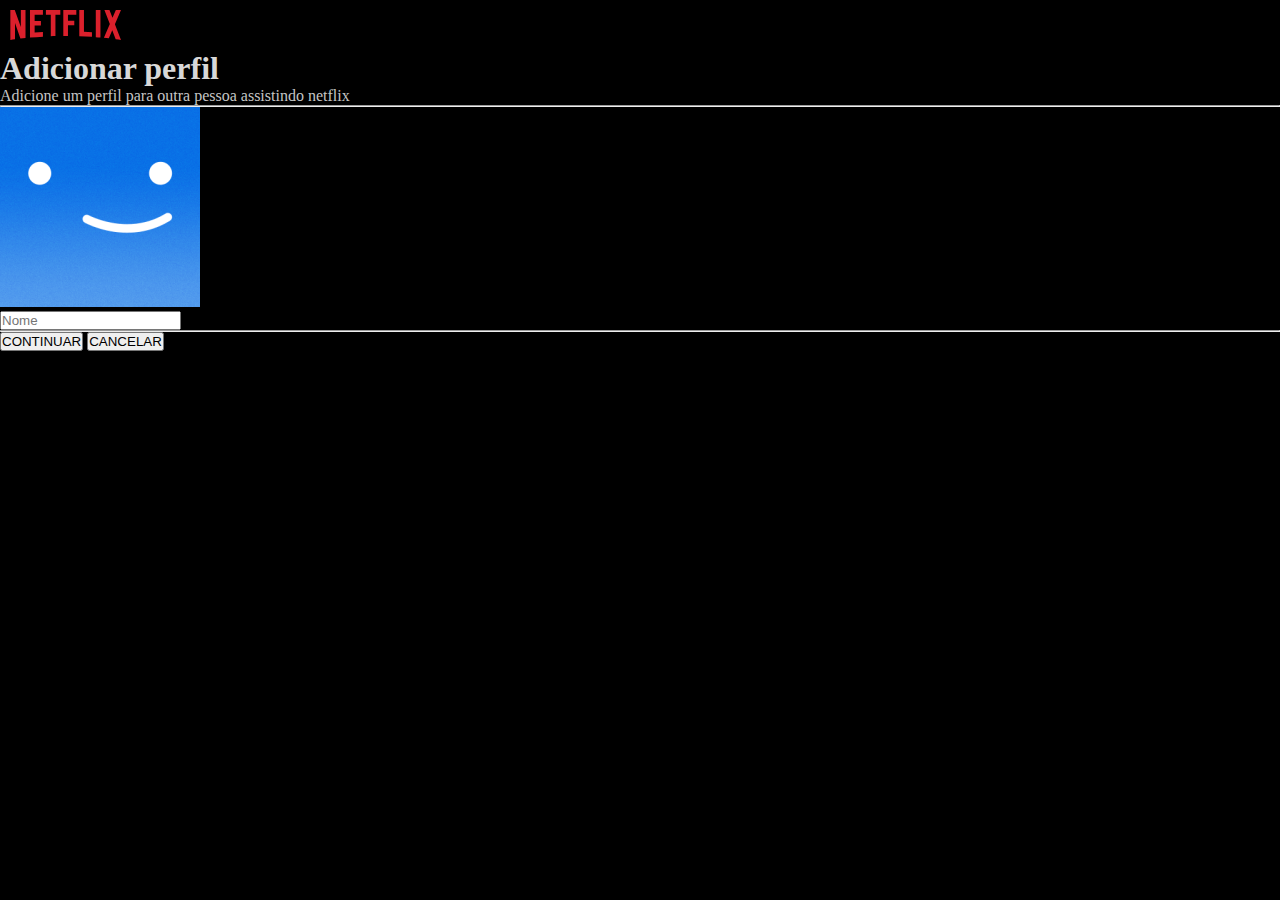
==== addProfile.html @ 595ced49 "feat: create a page to add profiles" ====
<!DOCTYPE html>
<html lang="pt-br">
<head>
    <meta charset="UTF-8">
    <meta http-equiv="X-UA-Compatible" content="IE=edge">
    <meta name="viewport" content="width=device-width, initial-scale=1.0">
    <link rel="stylesheet" href="style/global.css">
    <link rel="stylesheet" href="style/addProfile.css">
    <title>Adicionar Perfil</title>
</head>
<body>
    <header>
        <img onclick='window.location.replace("./index.html")' src="./img/logo-big.svg" alt="Netflix logo">
    </header>
    <main>
        <h1>Adicionar perfil</h1>
        <p>Adicione um perfil para outra pessoa assistindo netflix</p>
        <hr>
        <div class="input-container">
            <img src="./img/ProfilePicture.png" alt="">
            <div class="input">
                <input type="text" placeholder="Nome">
            </div>
        </div>
        <hr>
        <div class="button-container">
            <button onclick='window.location.replace("./index.html")' class="confirm">CONTINUAR</button>
            <button onclick='window.location.replace("./index.html")' class="cancel">CANCELAR</button>
        </div>
    </main>
</body>
</html>
---- style/global.css ----
@import url('https://fonts.googleapis.com/css2?family=Martel+Sans&display=swap');

* {
    margin: 0;
    padding: 0px;
    box-sizing: border-box;
}

body {
    background-color: #000;
    height: 100vh;
    display: grid;
    grid-template-rows: 50px 1fr;
}

label, p, h2 {
    
    color: rgb(197, 197, 197);
}

h1 {
    color: rgb(216, 216, 216);
}

header {
    height: 50px;
    padding: 10px 10px;
}

header>img {
    cursor: pointer;
    width: 111px;
}

@media(max-width: 510px) {

    header {
        display: flex;
        justify-content: center;
    }
}
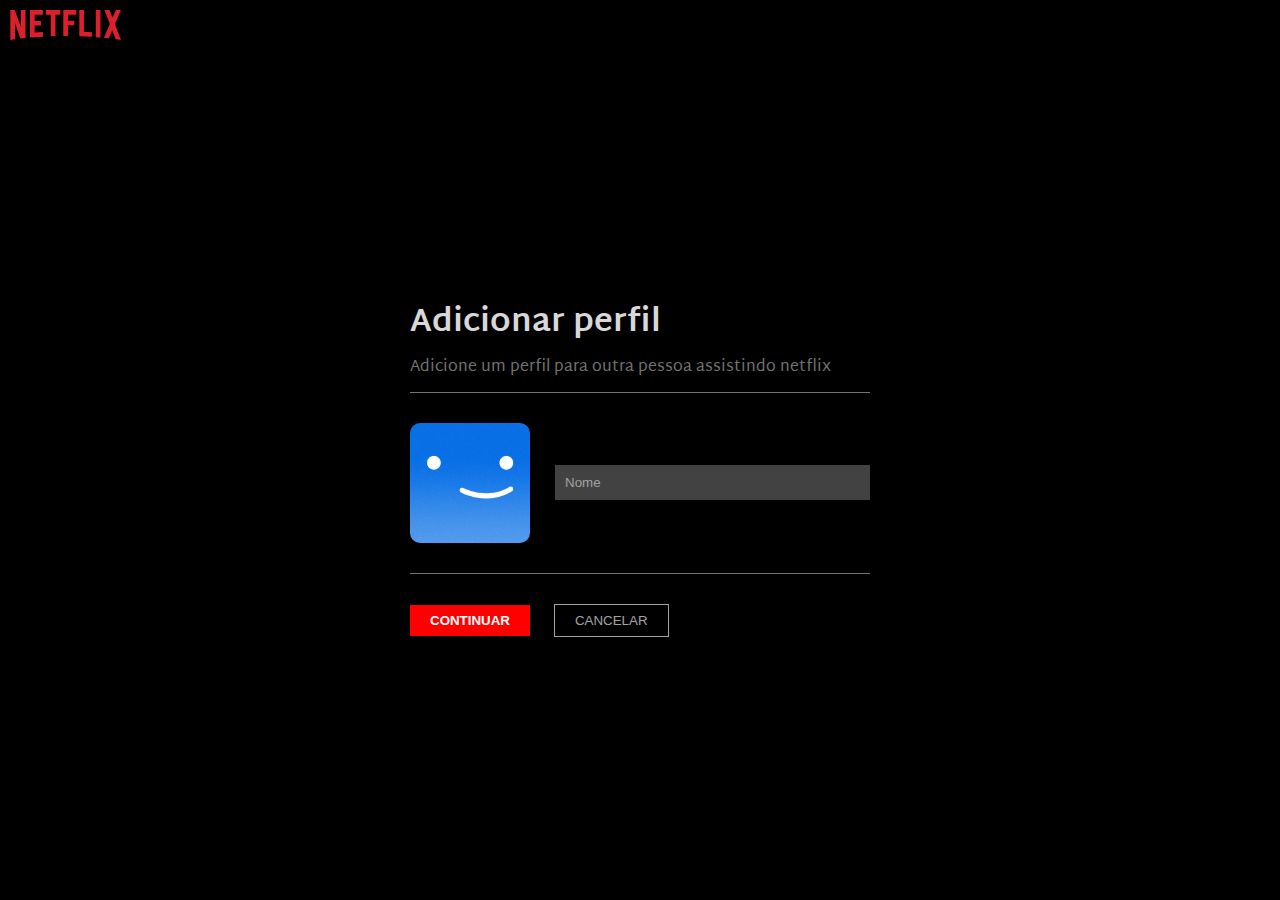
==== commit 3da97e1c: "refactor: minor refactor changes" ====
--- a/addProfile.html
+++ b/addProfile.html
@@ -4,9 +4,12 @@
     <meta charset="UTF-8">
     <meta http-equiv="X-UA-Compatible" content="IE=edge">
     <meta name="viewport" content="width=device-width, initial-scale=1.0">
+    <title>Adicionar Perfil</title>
+
+    <!-- Style -->
     <link rel="stylesheet" href="style/global.css">
     <link rel="stylesheet" href="style/addProfile.css">
-    <title>Adicionar Perfil</title>
+    
 </head>
 <body>
     <header>
@@ -17,7 +20,7 @@
         <p>Adicione um perfil para outra pessoa assistindo netflix</p>
         <hr>
         <div class="input-container">
-            <img src="./img/ProfilePicture.png" alt="">
+            <img src="./img/Profile1.png" alt="">
             <div class="input">
                 <input type="text" placeholder="Nome">
             </div>
--- a/style/global.css
+++ b/style/global.css
@@ -1,4 +1,4 @@
-@import url('https://fonts.googleapis.com/css2?family=Martel+Sans&display=swap');
+@import url('https://fonts.googleapis.com/css2?family=Martel+Sans:wght@400;800&display=swap');
 
 * {
     margin: 0;
--- a/style/addProfile.css
+++ b/style/addProfile.css
@@ -0,0 +1,123 @@
+p {
+    font-family: 'Martel Sans', sans-serif;
+    color: rgb(114, 114, 114);
+}
+
+h1 {
+    font-family: 'Martel Sans', sans-serif;
+}
+
+hr {
+    height: 1px;
+    background-color: rgb(114, 114, 114);
+    border: none;
+    margin: 10px 0px;
+}
+
+.input-container>img {
+    width: 120px;
+    height: 120px;
+    border-radius: 10px;
+    margin-right: 25px;
+}
+
+.input-container>.input {
+    width: 100%;
+    display: flex;
+    flex-direction: column;
+    justify-content: center;
+}
+
+input:focus {
+    
+    border: solid 1px white;
+}
+
+input {
+    color: white;
+    background-color: rgb(66, 66, 66);
+    height: 35px;
+    width: 100%;
+    padding-left: 10px;
+    outline: none;
+    border: none;
+}
+
+::placeholder {
+    color: rgb(163, 163, 163);
+}
+
+.input-container {
+    margin: 20px 0px;
+    display: flex;
+    flex-direction: row;
+}
+
+button {
+    padding: 8px 20px;
+    cursor: pointer;
+    outline: none;
+}
+
+main {
+    padding: 20px;
+    width: 500px;
+    margin: 0 auto;
+    display: flex;
+    flex-direction: column;
+    justify-content: center;
+}
+
+.button-container {
+    margin: 20px 0px;
+}
+
+.confirm {
+    font-weight: bold;
+    color: white;
+    background-color: red;
+    border: none;
+    margin-right: 20px;
+}
+
+.cancel {
+    color: rgb(163, 163, 163);
+    background-color: black;
+    border: solid 1px rgb(163, 163, 163);
+}
+
+@media(max-width: 600px) {
+
+    main {
+        width: 80%;
+    }
+}
+
+@media(max-width: 510px) {
+
+    .button-container {
+        display: flex;
+        flex-direction: row;
+        justify-content: center;
+    }
+
+    main {
+        width: 100%;
+    }
+
+    .input-container {
+        display: flex;
+        flex-direction: column;
+        justify-content: space-around;
+        height: 200px;
+    }
+
+    .input-container>img {
+        margin: 0 auto;
+    }
+    
+    input {
+        margin: 0 auto;
+        width: 80%;
+    }
+}